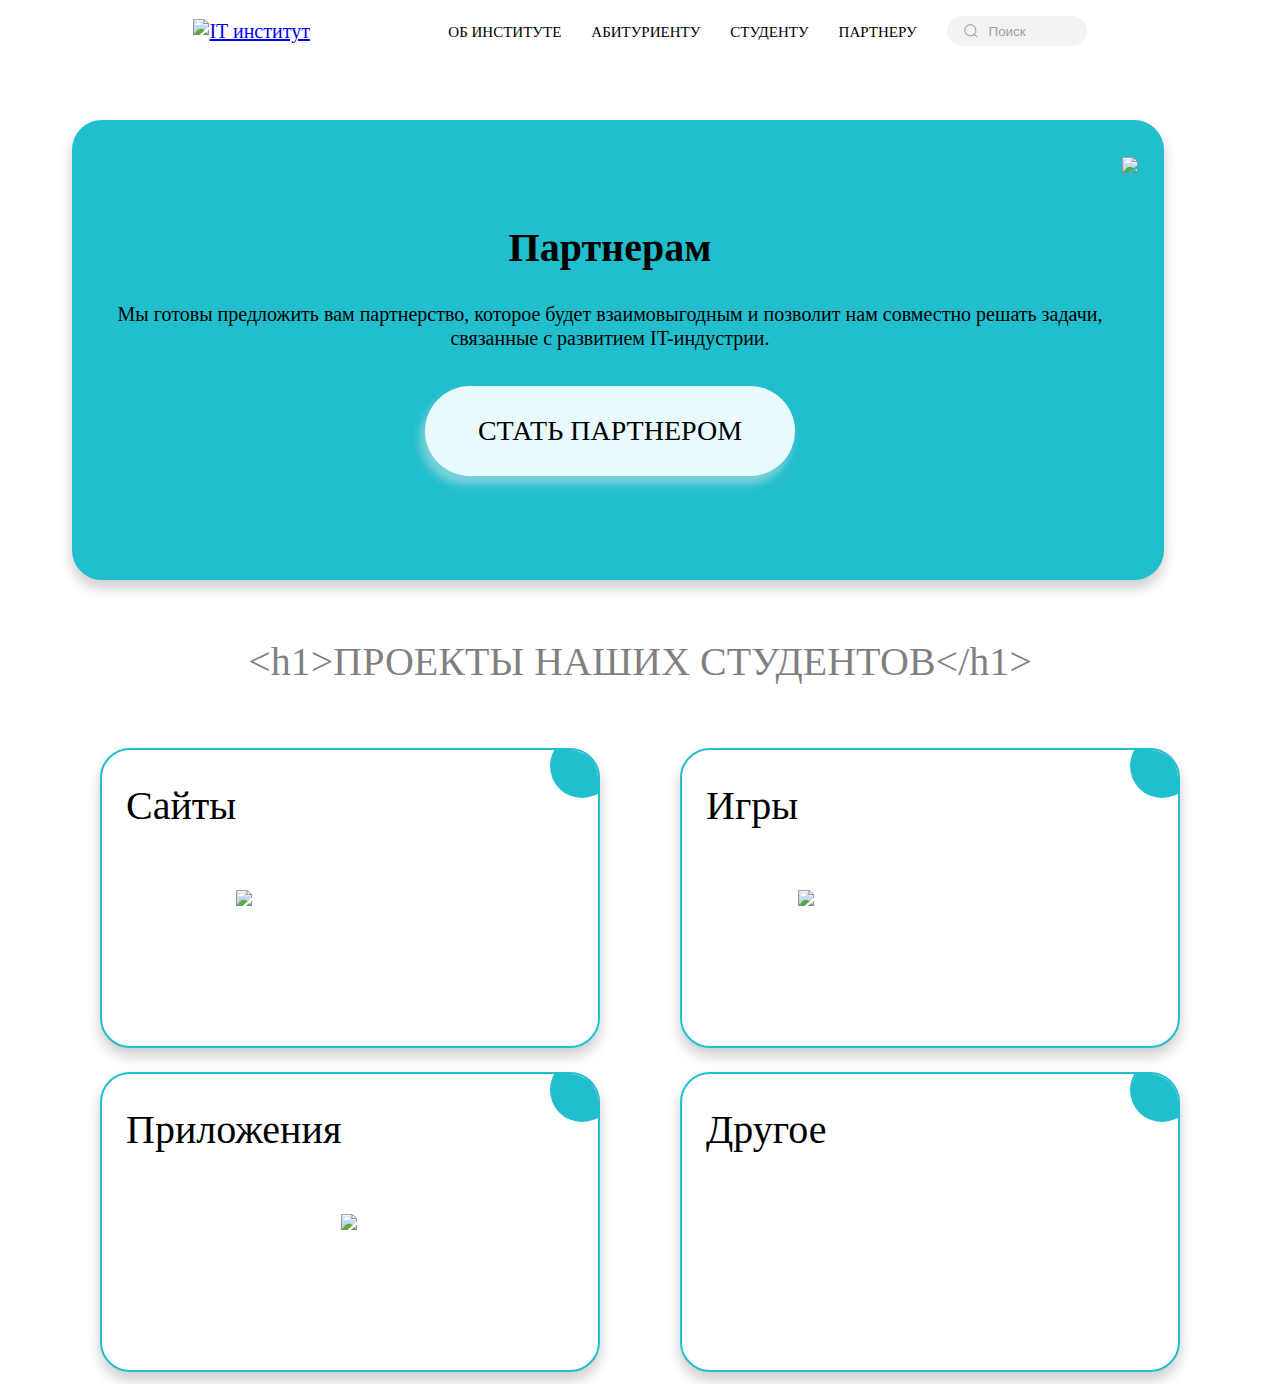
==== Абитуриенту/partner.html @ 4d057251 "Партнеру Маша" ====
<!DOCTYPE html>
<html lang="ru">
<head>
    <meta charset="UTF-8">
    <meta http-equiv="X-UA-Compatible" content="IE=edge">
    <meta name="viewport" content="width=device-width, initial-scale=1.0">
    <title>Партнеру | IT институт</title>
    <link rel="stylesheet" href="/Абитуриенту/partn.css">
</head>
<body>
    <header class="header">
        <div class="wrapper">

            <div class="header_wrapper">

                <div class="header_logo">
                    <a href="/Главная страница/main.html" class="header_logo_link">
                        <img src="/Главная страница/svg/Логотип.svg" alt="IT институт" class="header_logo.pic">
                    </a>

                </div>


                <nav class="header_nav">
                    <ul class="header_list">
                        <li class="header_items">
                            <a href="/Об институте/about uni.html" class="header_link">ОБ ИНСТИТУТЕ</a>
                        </li>
                        <li class="header_items">
                            <a href="/Абитуриенту/abit.html" class="header_link">АБИТУРИЕНТУ</a>
                        </li>
                        <li class="header_items">
                            <a href="/Студентам/for students.html" class="header_link">СТУДЕНТУ</a>
                        </li>
                        <li class="header_items">
                            <a href="/Абитуриенту/partner.html" class="header_link">ПАРТНЕРУ</a>
                        </li>
                        <div class="group">
                            <svg class="icon" aria-hidden="true" viewBox="0 0 24 24">
                                <g>
                                    <path d="M21.53 20.47l-3.66-3.66C19.195 15.24 20 13.214 20 11c0-4.97-4.03-9-9-9s-9 4.03-9 9 4.03 9 9 9c2.215 0 4.24-.804 5.808-2.13l3.66 3.66c.147.146.34.22.53.22s.385-.073.53-.22c.295-.293.295-.767.002-1.06zM3.5 11c0-4.135 3.365-7.5 7.5-7.5s7.5 3.365 7.5 7.5-3.365 7.5-7.5 7.5-7.5-3.365-7.5-7.5z">

                                    </path>
                                </g>
                            </svg>
                            <input placeholder="Поиск" type="search" class="input">
                          </div>
                    </ul>
                </nav>
            </div>
        </div>
    </header>

    <main class="main">
        <section class="intro">
            <figure class="fm">
                <center>
                <div class="cards_part">
                    <div class="card-part">
                        <div class="info-part">
                            <div class="names-part">
                                <p>Партнерам</p>
                            </div>
                            
                            <p class="text_why">Мы готовы предложить вам партнерство, которое будет взаимовыгодным 
                                и позволит нам совместно решать задачи, связанные с развитием 
                                IT-индустрии.</p>

                            <div class="btn-p">
                                <button type="button" class="btn-part">СТАТЬ ПАРТНЕРОМ</button>
                            </div>

                            
                    </div>

                    <div class="img_part"><img src="part.png"></div>
                    
                    </div>
                </div>
                </center>
            </figure>
            
            <div class="activities">
                <h1 class="intro_title">
                &#60h1&#62<wbr>ПРОЕКТЫ <wbr> НАШИХ СТУДЕНТОВ<wbr>&#60/h1&#62
                </h1>
                <div class="cards_activities">
                    <div class="card">
                        <p>Сайты</p>
                        <p class="card_img"><img src="./img/site.svg"></p>
                        <div class="go-corner" href="#">
                    </div>
                </div>

                <div class="card">
                    <p>Игры</p>
                    <p class="card_img"><img src="./img/play.svg"></p>
                    <div class="go-corner" href="#">
                    </div>
                </div>

                <div class="card">
                    <p>Приложения</p>
                    <p class="card_img"><img src="./img/app.svg"></p>
                    <div class="go-corner" href="#">
                    </div>
                </div>

                <div class="card">
                    <p>Другое</p>
                    <div class="go-corner_other" href="#">
                    </div>
                </div>
            </div>
        </section>
    </main>
</body>
</html>
---- Абитуриенту/partn.css ----
/* http://meyerweb.com/eric/tools/css/reset/
   v2.0 | 20110126
   License: none (public domain)
*/

html, body, div, span, applet, object, iframe,
h1, h2, h3, h4, h5, h6, p, blockquote, pre,
a, abbr, acronym, address, big, cite, code,
del, dfn, em, img, ins, kbd, q, s, samp,
small, strike, strong, sub, sup, tt, var,
b, u, i, center,
dl, dt, dd, ol, ul, li,
fieldset, form, label, legend,
table, caption, tbody, tfoot, thead, tr, th, td,
article, aside, canvas, details, embed,
figure, figcaption, footer, header, hgroup,
menu, nav, output, ruby, section, summary,
time, mark, audio, video {
    margin: 0;
    padding: 0;
    border: 0;
    font-size: 100%;
    font: inherit;
    vertical-align: baseline;
}
/* HTML5 display-role reset for older browsers */
article, aside, details, figcaption, figure,
footer, header, hgroup, menu, nav, section {
    display: block;
}

body {
    line-height: 1;
}

ol, ul {
    list-style: none;
}

blockquote, q {
    quotes: none;
}

    blockquote:before, blockquote:after,
    q:before, q:after {
        content: '';
        content: none;
    }

table {
    border-collapse: collapse;
    border-spacing: 0;
}

@font-face {
    font-family: "FormularLight";
    src: url("../fonts/FormularLight/FormularLight.eot");
    src: url("../fonts/FormularLight/FormularLight.eot?#iefix")format("embedded-opentype"), url("../fonts/FormularLight/FormularLight.woff") format("woff"), url("../fonts/FormularLight/FormularLight.ttf") format("truetype");
    font-style: normal;
    font-weight: 300;
}

@font-face {
    font-family: "FormularMedium";
    src: url("../fonts/FormularMedium/FormularMedium.eot");
    src: url("../fonts/FormularMedium/FormularMedium.eot?#iefix")format("embedded-opentype"), url("../fonts/FormularMedium/FormularMedium.woff") format("woff"), url("../fonts/FormularMedium/FormularMedium.ttf") format("truetype");
    font-style: normal;
    font-weight: 500;
}

@font-face {
    font-family: "FormularBold";
    src: url("../fonts/FormularBold/FormularBold.eot");
    src: url("../fonts/FormularBold/FormularBold.eot?#iefix")format("embedded-opentype"), url("../fonts/FormularBold/FormularBold.woff") format("woff"), url("../fonts/FormularBold/FormularBold.ttf") format("truetype");
    font-style: normal;
    font-weight: 700;
}

html {
    box-sizing: border-box;
}

*, *::before, *::after {
    box-sizing: inherit;
}

body {
    font-family: "FormularLight";
    font-style: normal;
    font-size: 20px;
    line-height: 1.2;
    font-weight: normal;
    color: black;
    background: url(../img/фон.jpg) no-repeat center;
    background-size: cover;
}


.main {
    margin-left: auto;
    margin-right: auto;
    max-width: 1160px;
}

.wrapper {
    max-width: 1160px;
    margin: 0 auto;
    width: 100%;
}




/*Header start*/
.header {
    top: 0;
    left: 0;
    width: 100%;
}

.header_wrapper {
    display: flex; 
    flex-wrap: wrap; 
    align-items: center; 
    justify-content: space-evenly;
    margin-top: 4px;
    border-radius: 30px;
    padding-bottom: 10px;
    padding-top: 10px;
}



.group {
    display: flex;
    line-height: 24px;
    align-items: center;
    position: relative;
    max-width: 140px;
}

.input {
    width: 100%;
    height: 30px;
    line-height: 28px;
    padding: 0 1rem;
    padding-left: 2.5rem;
    border: 2px solid transparent;
    border-radius: 25px;
    outline: none;
    background-color: #f3f3f4;
    color: #0d0c22;
    transition: .3s ease;
}

    .input::placeholder {
        color: #9e9ea7;
    }

    .input:focus, input:hover {
        outline: none;
        border-color: rgba(72, 219, 232, 0.4);
        background-color: #fff;
        box-shadow: 0 0 0 4px rgba(59, 157, 218, 0.1);
    }

.icon {
    position: absolute;
    left: 1rem;
    fill: #9e9ea7;
    width: 1rem;
    height: 1rem;
}

.header_logo {
    margin-right: 5px; 
}


.header_list {
    display: flex; 
    flex-wrap: wrap;
}

.header_items {
    margin-right: 30px;
    height: 30px;
    margin-top: 4px;
}

.header_link {
    font-family: 'Formular';
    font-weight: 400;
    font-size: 15px;
    line-height: 18px;
    color: #000000;
    text-decoration: none;
}
/*Header end*/





/*Intra start*/
.intro_2 {
    padding-top: 50px;
}

.intro {
    min-height: 100vh;
    padding-top: 50px;
}

.intro_title{
    font-family: 'Formular';
    font-style: normal;
    font-weight: 400;
    font-size: 40px;
    line-height: 49px;
    text-align: center;
    color: rgba(0, 0, 0, 0.5);
    margin-bottom: 50px;
    padding-top: 45px;
    white-space: normal;
    }   
/*Intra end*/

.card-part {
    display: flex;
    width: 1092px;
    height: 460px;
    background-color: #21BECE;
    border: 2px solid #21BECE;
    border-radius: 30px;
    padding: 32px 24px;
    margin: 12px;
    box-shadow: 0 8px 14px 0 rgba(0,0,0,0.2);
}

.info-part {
    display: flex;
    flex-direction: column;
    align-items: center;
    justify-content: center;
}

.names-part {
    float: center;
    text-align: center;
    padding-bottom: 30px;
    font-family: 'Formular';
    font-style: normal;
    font-weight: 700;
    font-size: 40px;
}

.text_why {
    font-family: 'Formular';
    font-style: normal;
    font-weight: 400;
    font-size: 20px;
    line-height: 24px;
    text-align: center;
}

.btn-preuni {
    float: left;
    border: none;
    background: none;
    color: #21BECE;
}

.btn-preuni:hover {
    color: #000;
}

.btn-part {
    font-family: 'Formular';
    font-style: normal;
    font-weight: 400;
    font-size: 28px;
    line-height: 34px;
    text-align: center;
    margin: 0 auto;
    display: block;
    width: 370px;
    height: 90px;
    background-color: #e8fafc;
    border-radius: 45px;
    border: none;
    box-shadow: -4px 8px 9px 1px rgba(210, 229, 231, .50);
}

    .btn-part:disabled {
        pointer-events: none;
    }

    .btn-part:hover {
        color: #21BECE;
        background-color: #1A1A1A;
        box-shadow: rgba(0, 0, 0, 0.25) 0 8px 15px;
        transform: translateY(-2px);
    }

    .btn-part:active {
        box-shadow: none;
        transform: translateY(0);
    }

    .btn-p {
        margin-top: 10px;
        text-align: center;
        margin-top: 36px;
    }

.img_part{

}

.cards_part{
    display: flex;
}

/*Карточки*/

.cards_activities { /*аналогчино предыдущему блоку про социальные медиа*/
    display: flex;
    justify-content: space-around;
    flex-wrap: wrap;
  }
  
  .card {
    font-weight: 400;
    color: black;
    font-family: 'Formular';
    font-style: normal;
    font-weight: 400;
    font-size: 40px;
  }
  
  
  .go-corner {
    display: block;
    justify-content: center;
    position: absolute;
    width: 32px;
    height: 32px;
    overflow: hidden;
    top: 4px;
    right: 4px;
    background-color: #21BECE;
    border-radius: 0 4px 0 32px;
  }
  
  
  .card {
    display: flex;
    position: relative;
    max-width: 500px;
    width: 100%;
    height: 300px;
    background-color: white;
    border: 2px solid #21BECE;
    border-radius: 30px; 
    padding: 32px 24px;
    margin: 12px;
    text-decoration: none;
    z-index: 0;
    overflow: hidden;
    box-shadow: 0 8px 14px 0 rgba(0,0,0,0.2);
  
  }
  
  .card:before { /*описание стилей для анимации карточки*/
    content: "";
    position: absolute;
    z-index: -1;
    top: -16px;
    right: -16px;
    background: #21BECE;
    color: white;
    height: 64px;
    width: 64px;
    border-radius: 32px;
    transform: scale(1);
    transform-origin: 50% 50%;
    transition: transform 0.25s ease-out; 
  }
  .card:hover{  
    color: #fff;
    transition: 0.35s;
  }
  .card p{
    margin: 0 0 10px 0;
  
  }
  .card_img{
    max-width:289px;
    width: 100%;
    float: right;
    align-self: center;
    margin-left: 100px;
  }
  .card:hover:before {
    transform: scale(21);
  }

/*Карточки все*/



















.footer {
    background-color: #d9d9d9;
}

.floor-item1 {
    vertical-align: top;
    color: #a5a5a5;
    margin-top: 30px;
    margin-left: 100px;
    float: left;
}

.floor-item2 {
    color: #a5a5a5;
    margin-top: 30px;
    margin-right: 100px;
    float: right;
}

.floor-item3 {
    color: #a5a5a5;
    background-color: #d9d9d9;
    float: left;
    width: 100%;
}

.footer-pic {
    width: 100%;
}

.img_footer {
    width: 20px;
    margin-top: 30px;
}
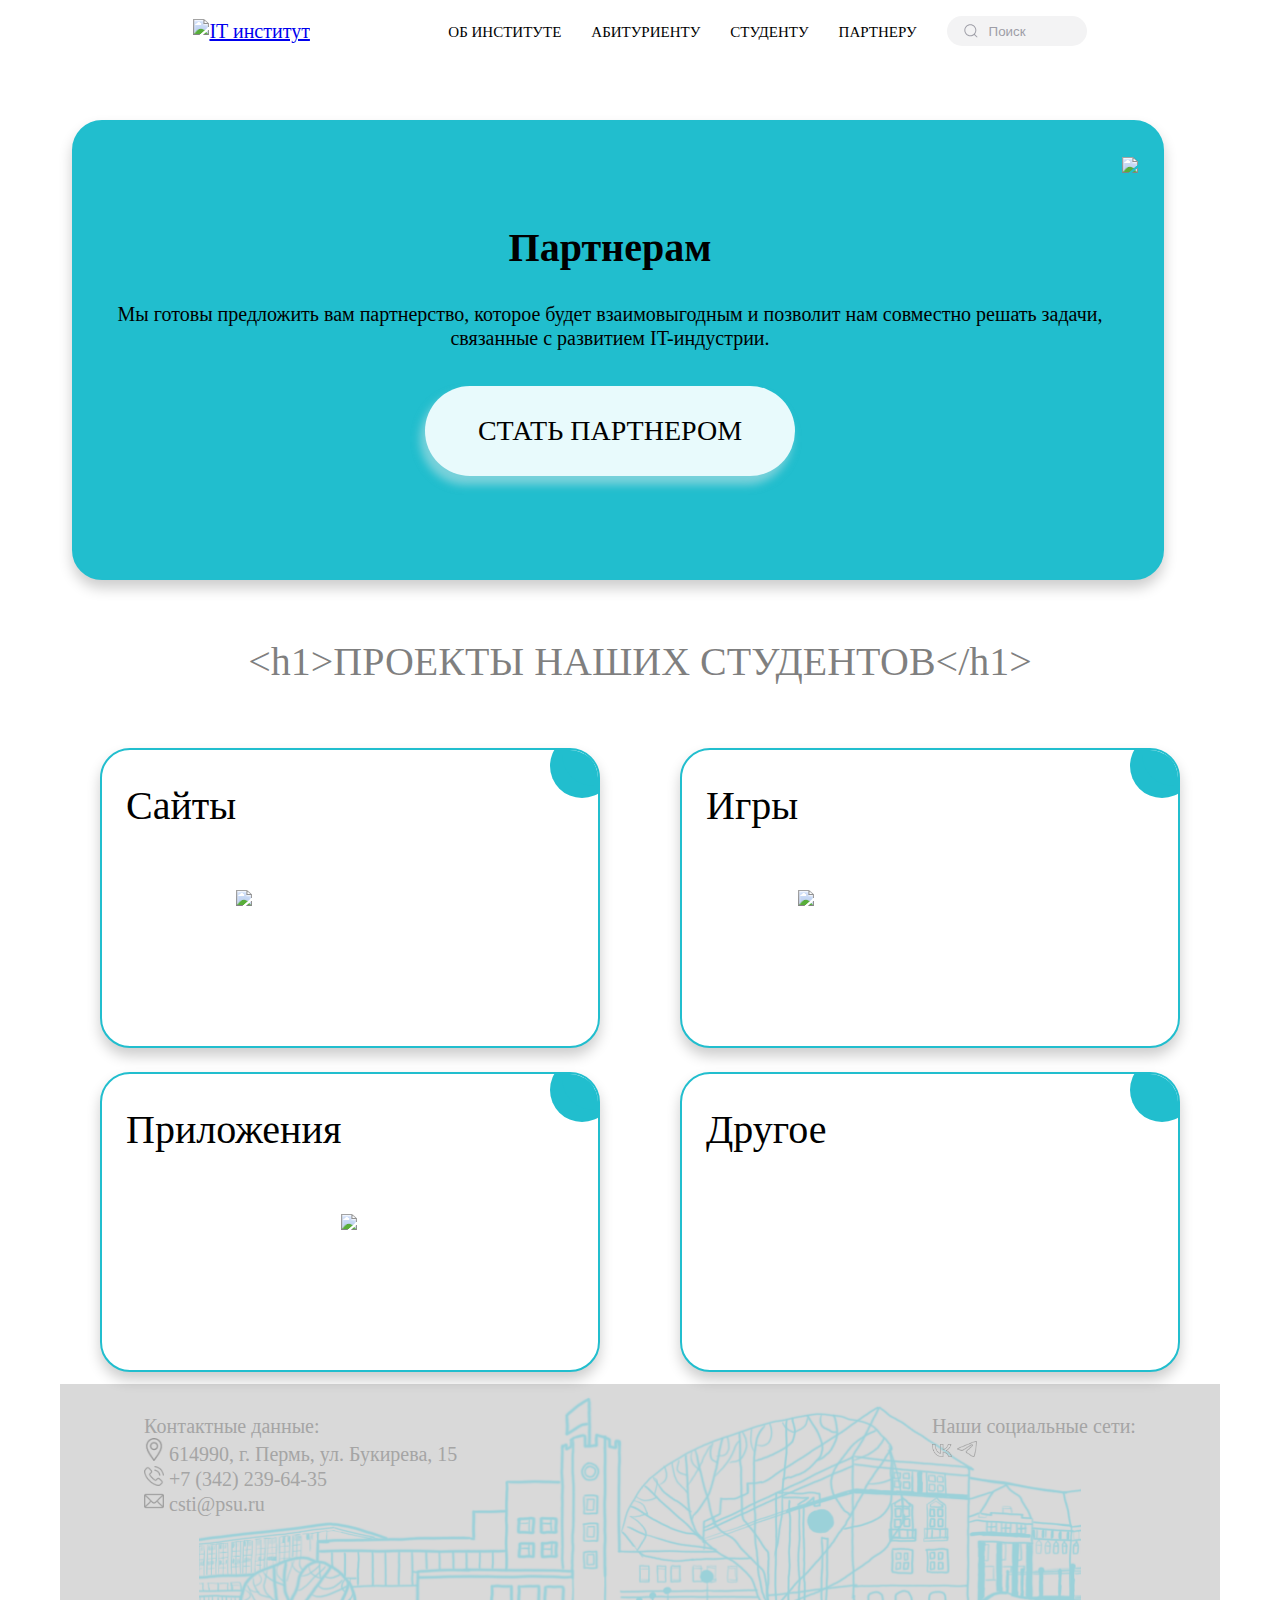
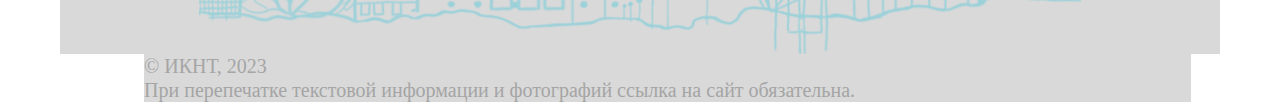
==== commit d9400389: "Футер" ====
--- a/Абитуриенту/partner.html
+++ b/Абитуриенту/partner.html
@@ -113,6 +113,29 @@
                 </div>
             </div>
         </section>
+
+        <footer>
+            <div class="floor">
+                <div class="floor-item1">
+                    <p align="left">Контактные данные:<br>
+                    <img src="img_footer/map.png" width="20px"> &#32;  614990, г. Пермь, ул. Букирева, 15<br>
+                    <img src="img_footer/phone.png" width="20px"> &#32; +7 (342) 239-64-35<br>
+                    <img src="img_footer/mail.png" width="20px"> &#32; csti@psu.ru<br>
+                    </p>
+                </div>
+        
+                <div class="floor-item2">
+                    <p align="left">Наши социальные сети:<br>
+                    <img src="img_footer/vk.png" width="20px">
+                    <img src="img_footer/tg.png" width="20px">
+                    </p>
+                </div>
+        
+                <div class="footer-pic"></div>
+                <div class="floor-item3">&copy; ИКНТ, 2023<br>При перепечатке текстовой информации и фотографий ссылка на сайт обязательна.</div>
+          </div>
+        </footer>
+        
     </main>
 </body>
 </html>
--- a/Абитуриенту/partn.css
+++ b/Абитуриенту/partn.css
@@ -462,3 +462,79 @@
 }
 
 
+/*Footer start*/
+
+footer{
+    background-color: #d9d9d9;
+}
+@media(min-width: 650px){
+    .floor{
+        width: 95%;
+        color: #a5a5a5;
+        margin-left: auto;
+        margin-right: auto;
+    }
+    .floor-item1{
+        margin-top: 30px;
+        margin-left: 5%;
+        float: left;
+    }
+    .floor-item2{
+        margin-top: 30px;
+        margin-right: 5%;
+        float: right;
+    }
+    .floor-item3{
+        margin-left:5%;
+        max-width: 95%;
+    }
+    .footer-pic{
+        width: 80%;
+        height: 270px;
+        margin-left: auto;
+        margin-right: auto;
+        background-image: url(img_footer/footer.png); 
+        background-repeat: no-repeat; 
+        background-size: cover;
+        background-position: center center;
+    }
+}
+@media(max-width: 650px){
+    .floor{
+        width: 98%;
+        color: #a5a5a5;
+        margin-left: auto;
+        margin-right: auto;
+    }
+    .floor-item1{
+        margin-top: 10px;
+        margin-left: 5%;
+        float: left;
+    }
+    .floor-item2{
+        margin-top: 10px;
+        margin-left: 5%;
+        float: left;
+    }
+    .floor-item3{
+        margin-left:5%;
+        max-width: 98%;
+    }
+    .footer-pic{
+        width: 94%;
+        height: 240px;
+        margin-left: auto;
+        margin-right: auto;
+        background-image: url(../img_footer/footer.png); 
+        background-repeat: no-repeat; 
+        background-size: cover;
+        background-position: center center;
+    }
+}
+.img_footer{
+
+    width: 20px;
+    margin-top: 30px;
+}
+
+/*Footer end*/